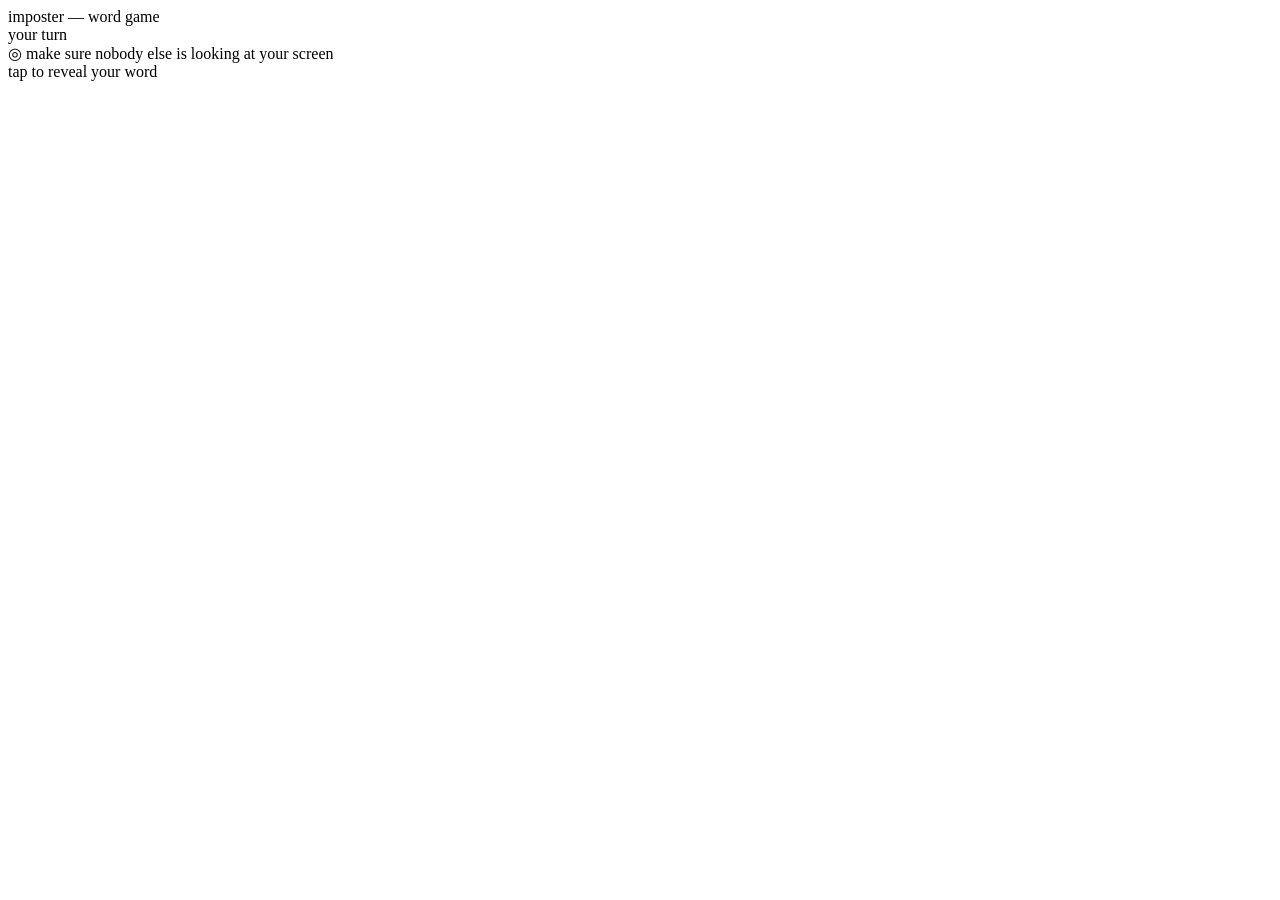
==== word.html @ f7f329bc "added word.html" ====
<!DOCTYPE html>
<html lang="en">
<head>
  <meta charset="UTF-8" />
  <meta name="viewport" content="width=device-width, initial-scale=1.0" />
  <title>Imposter — Game</title>
  <link rel="preconnect" href="https://fonts.googleapis.com" />
  <link href="https://fonts.googleapis.com/css2?family=DM+Mono:wght@400;500&family=DM+Sans:wght@300;400;500&display=swap" rel="stylesheet" />
  <link rel="stylesheet" href="game.css" />
</head>
<body>

  <div class="wrap">

    <!-- Top bar -->
    <div class="topbar">
      <span class="game-label">imposter — word game</span>
      <span class="progress-label" id="progressLabel"></span>
    </div>

    <!-- Whose turn -->
    <div class="turn-header">
      <div class="turn-name" id="turnName"></div>
      <div class="turn-sub">your turn</div>
    </div>

    <!-- Warning shown before reveal -->
    <div class="warning-box" id="warningBox">
      <span class="warning-icon">◎</span>
      make sure nobody else is looking at your screen
    </div>

    <!-- The card -->
    <div class="card-scene" id="cardScene">
      <div class="card" id="card">

        <!-- Front face — shown before reveal -->
        <div class="card-face card-front">
          <div class="card-front-text">tap to reveal your word</div>
        </div>

        <!-- Back face — shown after reveal -->
        <div class="card-face card-back" id="cardBack">
          <!-- filled by JS -->
        </div>

      </div>
    </div>



  </div>

  <script src="game.js"></script>

</body>
</html>
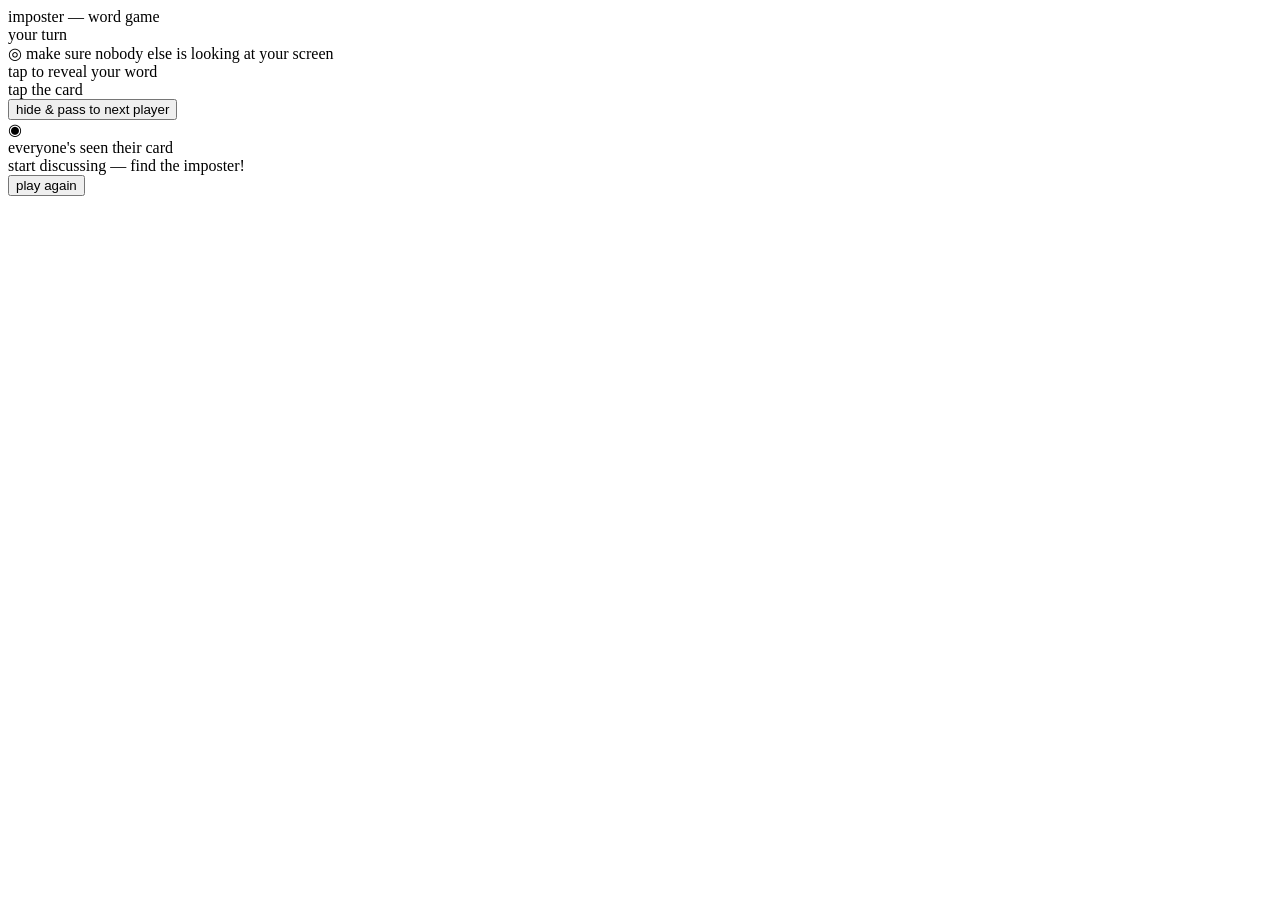
==== commit de0e5244: "added tap hint for the game" ====
--- a/word.html
+++ b/word.html
@@ -47,7 +47,23 @@
       </div>
     </div>
 
+    <!-- Tap hint -->
+    <div class="tap-hint" id="tapHint">tap the card</div>
 
+    <!-- Hide + pass button — shown after card is revealed -->
+    <div class="action-area" id="actionArea">
+      <button class="hide-btn" id="hideBtn" onclick="hideCard()">
+        hide &amp; pass to next player
+      </button>
+    </div>
+
+    <!-- All done screen — shown after last player -->
+    <div class="done-screen" id="doneScreen">
+      <div class="done-icon">◉</div>
+      <div class="done-title">everyone's seen their card</div>
+      <div class="done-sub">start discussing — find the imposter!</div>
+      <button class="play-again-btn" onclick="playAgain()">play again</button>
+    </div>
 
   </div>
 
